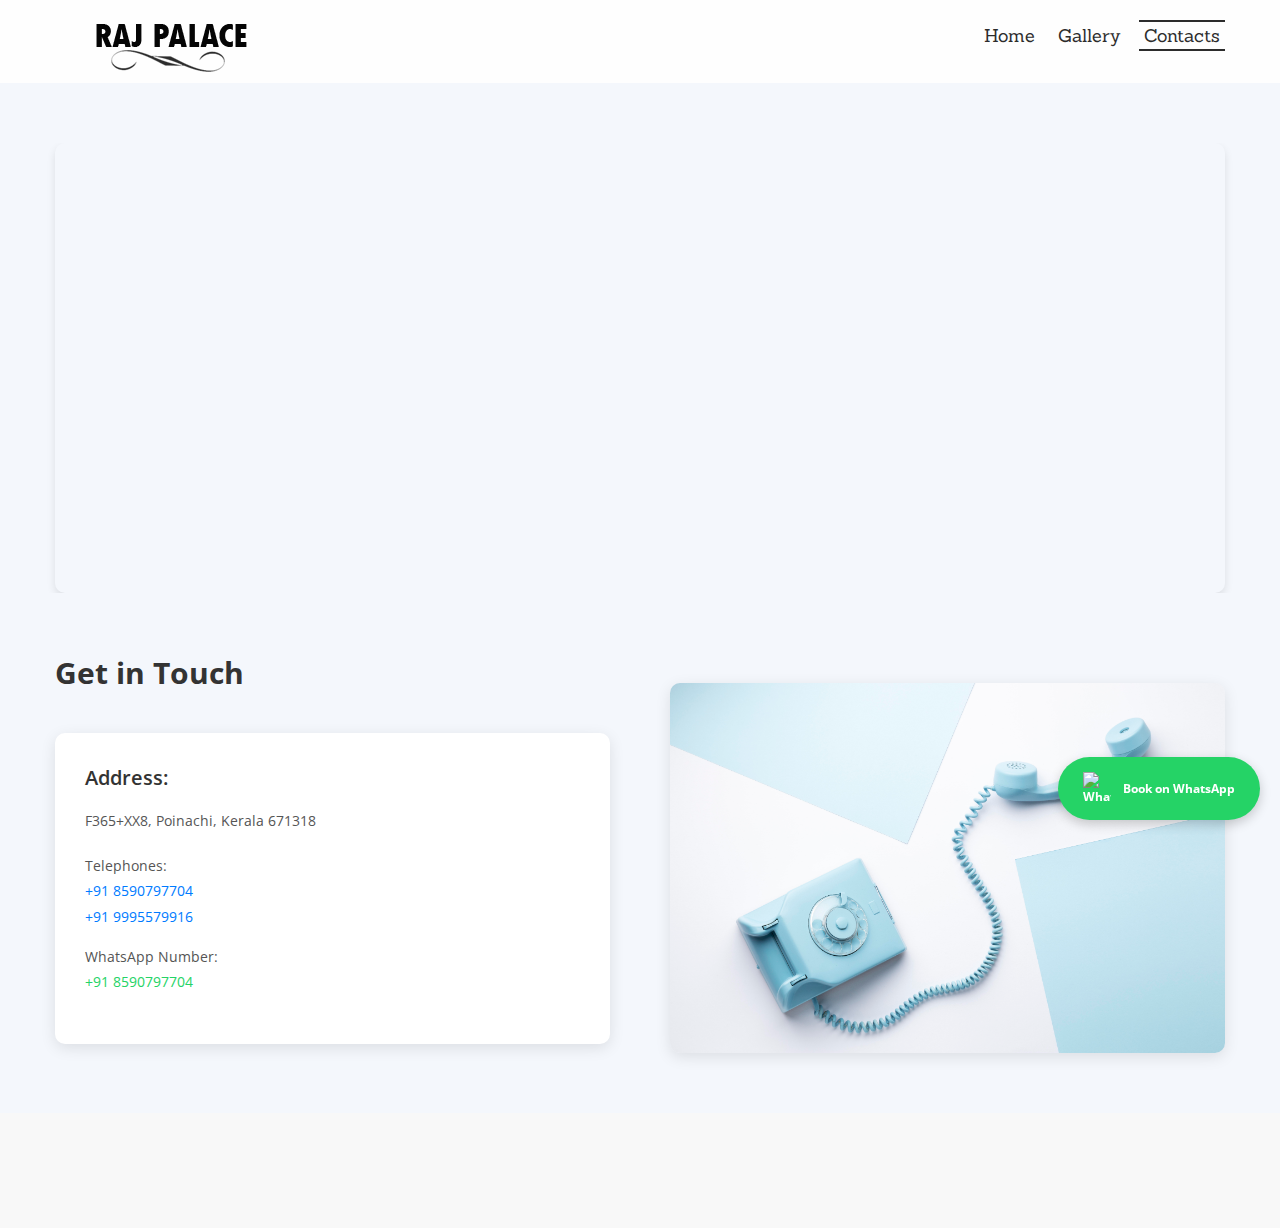
==== Contact.html @ 9ecce638 "first commit" ====
<!DOCTYPE html>
<html lang="en">
<head>
    <meta charset="UTF-8">
    <meta name="viewport" content="width=device-width, initial-scale=1.0">
    <meta name="author" content="Rajadhani Auditorium">
    <meta name="robots" content="index, follow">
    
    <!-- Primary Meta Tags -->
    <title>Rajadhani Auditorium - Premium Event Venue in Poinachi, Kasaragod</title>
    <meta name="description" content="Rajadhani Auditorium in Poinachi, Kasaragod offers a spacious venue with 800+ seating capacity and 800+ dining capacity, perfect for weddings, receptions, and corporate events. Book your event today!">
    <meta name="keywords" content="Rajadhani Auditorium, auditorium in Kasaragod, Poinachi event venue, wedding hall in Kasaragod, banquet hall, event space, Kerala venues, best Auditorium in kasaragod,best Auditorium in Ponachi">
    
    <!-- Open Graph / Facebook -->
    <meta property="og:title" content="Rajadhani Auditorium - Premium Event Venue in Poinachi, Kasaragod">
    <meta property="og:description" content="Rajadhani Auditorium in Poinachi, Kasaragod offers a spacious venue with 800+ seating capacity and 800+ dining capacity. Book your event today!">
    <meta property="og:image" content="https://rajadhaniauditorium.com/img/3.png">
    <meta property="og:url" content="https://rajadhaniauditorium.com">
    <meta property="og:type" content="website">
    
    <!-- Twitter Meta Tags -->
    <meta name="twitter:card" content="summary_large_image">
    <meta name="twitter:title" content="Rajadhani Auditorium - Premium Event Venue in Poinachi, Kasaragod">
    <meta name="twitter:description" content="Rajadhani Auditorium in Poinachi, Kasaragod offers a spacious venue with 800+ seating capacity and 800+ dining capacity. Book your event today!">
    <meta name="twitter:image" content="https://rajadhaniauditorium.com/img/3.png">
    
    <!-- Canonical URL -->
    <link rel="canonical" href="https://rajadhaniauditorium.com/Contact.html">   

<link rel="icon" href="img/favicon.ico" type="image/x-icon">
<link rel="shortcut icon" href="img/favicon.ico" type="image/x-icon" />
<meta name = "format-detection" content = "telephone=no" />
<!--CSS-->
<link rel="stylesheet" href="css/bootstrap.css" >
<link rel="stylesheet" href="css/style.css">
<link rel="stylesheet" href="css/animate.css">
<link rel="stylesheet" href="css/contact-form.css">
<link rel="stylesheet" href="fonts/font-awesome.css">
<!--JS-->
<script src="js/jquery.js"></script>
<script src="js/jquery-migrate-1.2.1.min.js"></script>
<script src="js/jquery.easing.1.3.js"></script>
<script src="js/jquery.mobilemenu.js"></script>
<script src="js/jquery.equalheights.js"></script> 
<script src="js/TMForm.js"></script>
<script src="js/modal.js"></script>  
<script src="js/bootstrap-filestyle.js"></script> 
<script src="js/jquery.ui.totop.js"></script>

<!--[if (gt IE 9)|!(IE)]><!-->
<script src="js/wow/wow.js"></script>
<script src="js/wow/device.min.js"></script>
<script>
    $(document).ready(function () {       
      if ($('html').hasClass('desktop')) {
        new WOW().init();
      }   
    });
</script>

</head>
<body>
<!--header-->
<header id="stuck_container" class="indent">  
    <div class="container">     
        <h1 class="navbar-brand navbar-brand_"><a href="index.html"><img src="img/logo.png" alt="logo"></a></h1>        
        <nav class="navbar navbar-default navbar-static-top tm_navbar clearfix" role="navigation">
            <ul class="nav sf-menu clearfix">
                <li ><a href="index.html">Home</a></li>
                <li><a href="Gallery.html">Gallery</a></li>

                <li class="active"><a href="Contact.html">Contacts</a></li>
            </ul>
        </nav>   
    </div> 
</header>
<!-- Floating Menu Button (Mobile) -->
<div id="menu-btn" class="menu-button" onclick="toggleMenu()">
    ☰
</div>

<!-- Mobile Sidebar Menu -->
<div id="mobile-menu" class="mobile-menu">
    <ul>
        <li><a href="index.html">Home</a></li>
        <li><a href="Gallery.html">Gallery</a></li>
        <li><a href="Contact.html">Contacts</a></li>
        <li><a href="javascript:void(0)" onclick="toggleMenu()">Close ✖</a></li>
    </ul>
</div>

<!-- WhatsApp Booking Button (Adjusted Position) -->
<div id="whatsapp-btn" class="whatsapp-button">
    <a href="https://wa.me/918590797704?text=I%20would%20like%20to%20book%20an%20appointment" target="_blank">
        <img src="https://upload.wikimedia.org/wikipedia/commons/6/6b/WhatsApp.svg" alt="WhatsApp">
        Book on WhatsApp
    </a>
</div>

<!-- JavaScript for Menu Toggle -->
<script>
    function toggleMenu() {
        var menu = document.getElementById("mobile-menu");
        if (menu.style.right === "0px") {
            menu.style.right = "-250px"; // Hide menu
        } else {
            menu.style.right = "0px"; // Show menu
        }
    }
</script>

<!-- Styles for Floating Buttons -->
<style>
    /* Floating Menu Button */
    .menu-button {
        position: fixed;
        bottom: 20px; /* Keep it at the bottom */
        right: 20px;
        background-color: #333;
        color: white;
        padding: 15px 20px;
        border-radius: 50%;
        font-size: 1.5rem;
        font-weight: bold;
        text-align: center;
        cursor: pointer;
        box-shadow: 0 4px 10px rgba(0, 0, 0, 0.3);
        z-index: 1000;
        display: none; /* Hidden by default */
    }

    /* Floating WhatsApp Booking Button */
    .whatsapp-button {
        position: fixed;
        bottom: 80px; /* Adjusted higher to avoid overlap */
        right: 20px;
        z-index: 999;
    }

    .whatsapp-button a {
        background-color: #25D366;
        color: white;
        padding: 15px 25px;
        border-radius: 50px;
        font-size: 1.2rem;
        font-weight: bold;
        text-decoration: none;
        display: flex;
        align-items: center;
        box-shadow: 0 4px 12px rgba(0, 0, 0, 0.2);
    }

    .whatsapp-button img {
        width: 28px;
        margin-right: 12px;
    }

    /* Mobile Sidebar Menu */
    .mobile-menu {
        position: fixed;
        top: 0;
        right: -250px;
        width: 250px;
        height: 100%;
        background: #333;
        padding-top: 60px;
        transition: 0.3s;
        z-index: 999;
    }

    .mobile-menu ul {
        list-style: none;
        padding: 0;
        text-align: left;
    }

    .mobile-menu ul li {
        padding: 15px;
        border-bottom: 1px solid #444;
    }

    .mobile-menu ul li a {
        color: white;
        text-decoration: none;
        font-size: 1.2rem;
        display: block;
    }

    .mobile-menu ul li a:hover {
        background: #444;
    }

    /* Show menu button on small screens */
    @media (max-width: 768px) {
        .menu-button {
            display: block;
        }

        .navbar {
            display: none; /* Hide original menu on mobile */
        }
    }
</style>

<div class="content indent" style="background-color: #f4f7fc; padding-top: 60px; padding-bottom: 60px;">
  <div class="map">
      <div class="container">
          <iframe src="https://www.google.com/maps/embed?pb=!1m18!1m12!1m3!1d3895.8092839314663!2d75.05996669999999!3d12.462418299999998!2m3!1f0!2f0!3f0!3m2!1i1024!2i768!4f13.1!3m3!1m2!1s0x3ba4814d3c12c429%3A0xeed7d125ede4a63c!2sRajadhani%20Auditorium!5e0!3m2!1sen!2sin!4v1738738694395!5m2!1sen!2sin" style="border:0; width: 100%; height: 450px; border-radius: 10px; box-shadow: 0 4px 8px rgba(0, 0, 0, 0.1);"></iframe>
      </div>
  </div>
  <div class="container">
    <div class="row">
        <div class="col-lg-6 col-md-6 col-sm-12" style="padding-right: 30px;">
            <h2 style="font-size: 3rem; font-weight: bold; color: #333; margin-bottom: 30px; text-align: left;">Get in Touch</h2>
            <div class="info" style="background-color: #fff; padding: 30px; border-radius: 10px; box-shadow: 0 4px 15px rgba(0, 0, 0, 0.1);">
                <h3 style="font-size: 2rem; color: #333; margin-bottom: 15px;">Address:</h3>
                <p style="font-size: 1.4rem; line-height: 1.8; color: #555; margin-bottom: 20px;">F365+XX8, Poinachi, Kerala 671318</p>
                
                <p style="font-size: 1.4rem; line-height: 1.8; color: #555; margin-bottom: 15px;">
                    Telephones:
                    <br>
                    <a href="tel:+918590797704" style="color: #007bff; font-size: 1.4rem;">+91 8590797704</a>
                    <br>
                    <a href="tel:+919995579916" style="color: #007bff; font-size: 1.4rem;">+91 9995579916</a>
                </p>

                <p style="font-size: 1.4rem; line-height: 1.8; color: #555; margin-bottom: 20px;">
                    WhatsApp Number:
                    <br>
                    <a href="https://wa.me/918590797704" style="color: #25D366; font-size: 1.4rem;" target="_blank">+91 8590797704</a>
                </p>
            </div>
        </div>
        <div class="col-lg-6 col-md-6 col-sm-12" style="padding-left: 30px; text-align: center; padding-top: 40px;">
            <img src="img/contact us.jpg" alt="Contact Image" style="width: 100%; border-radius: 10px; box-shadow: 0 4px 15px rgba(0, 0, 0, 0.1);"/>
        </div>
    </div>
</div>

</div>


<!--footer-->
<footer>
    <div class="container">
        <div class="row">
            <div class="col-lg-6 col-md-6 wow fadeInUp">
                <p>rajadhaniauditorium &copy; <em id="copyright-year">2025</em> All Rights Reserved<span></p>
            </div>
            <!-- <div class="col-lg-6 col-md-6 follow-box wow fadeInUp" data-wow-delay="0.1s">
                <ul>
                    <li><a href="#" class="fa fa-twitter"></a></li>
                    <li><a href="#" class="fa fa-facebook"></a></li>
                    <li><a href="#" class="fa fa-skype"></a></li>
                </ul>
                <p>Follow Us:</p>
            </div> -->
        </div>
    </div>

</footer>
<script src="js/bootstrap.min.js"></script>
</html>
---- css/style.css ----
@import url(//fonts.googleapis.com/css?family=Sanchez);
@import url(//fonts.googleapis.com/css?family=Open+Sans:400,800,700,600,300);
/* Stuck menu styles
========================================================*/
.isStuck {
	padding: 16px 0 11px 0;
	z-index: 10;
	-webkit-box-shadow: 0 4px 5px 0 rgba(0, 0, 0, 0.2);
	box-shadow: 0 4px 5px 0 rgba(0, 0, 0, 0.2);
	background: url(../img/bg_pic2.jpg) center 0 no-repeat;
}
.isStuck.indent {
	background: #fff;
}
@media only screen and (max-width: 979px) {
 .isStuck {
 display: none !important;
}
}
/*========================================================
                    Main layout styles
=========================================================*/
body {
	background: #f8f8f8 url(../img/pattern1.png) repeat;
	font: 14px 'Open Sans', "Helvetica Neue", Helvetica, Arial, sans-serif;
	line-height: 1.428571429;
	color: #0f1314;
}
a {
	text-decoration: none;
}
a:hover {
	text-decoration: none;
}
a:focus {
	text-decoration: none;
	background: none;
}
a[href^="tel:"] {
 color: inherit;
 text-decoration: none;
}
textarea, input[type="text"], input[type="email"], input[type="search"], input[type="password"] {
	-webkit-appearance: none;
	-moz-appearance: caret;
}
p {
	margin-bottom: 30px;
	line-height: 30px;
}
h1.navbar-brand_ {
	margin: 0;
	padding: 0;
	float: left;
	height: auto;
}
h1.navbar-brand_ a {
	display: inline-block;
}
h1.navbar-brand_ a img {
	width: 100%;
}
h2 {
	font: 600 60px/60px 'Open Sans', "Helvetica Neue", Helvetica, Arial, sans-serif;
	color: #0f1314;
	margin: 0 0 44px 0;
}
h3 {
	font: 600 24px/30px 'Open Sans', "Helvetica Neue", Helvetica, Arial, sans-serif;
	color: #0f1314;
	margin: 0 0 11px 0;
}
h3.indent {
	margin: 0 0 4px 0;
}
.extra-wrap {
	overflow: hidden;
}
.content {
	padding: 0;
	background: #ffffff;
}
.content.indent {
	padding: 50px 0 0 0;
	background: #ffffff;
}
.center {
	text-align: center;
}
/*========================================================
                    header
=========================================================*/
header {
	position: relative;
	margin: 0;
	padding: 16px 0 11px 0;
	z-index: 11;
	background: url(../img/bg_pic2.jpg) center 0 repeat-y;
}
header.indent {
	background: #ffffff;
	background: rgba(255, 255, 255, 0.8);
}
/* menu
========================================================*/
nav.tm_navbar {
	background: none;
	border: none;
	padding: 4px 0 0 0;
	margin: 0;
	float: right;
	min-height: 0;
}
nav.tm_navbar li {
	font-size: 14px;
	line-height: 30px;
	padding: 0;
	margin: 0 0 0 13px;
	float: left;
}
nav.tm_navbar li:first-child {
	margin-left: 0;
}
nav.tm_navbar li a {
	position: relative;
	padding: 4px 5px;
	font: 18px 'Sanchez';
	color: #2c2c2c;
	background: none;
	-webkit-transition: all 0.3s;
	-o-transition: all 0.3s;
	transition: all 0.3s;
}
nav.tm_navbar li a::before, nav.tm_navbar li a::after {
 position: absolute;
 left: 0;
 width: 100%;
 height: 2px;
 background: #2c2c2c;
 content: '';
 opacity: 0;
 -webkit-transition: opacity 0.3s, -webkit-transform 0.3s;
 -moz-transition: opacity 0.3s, -moz-transform 0.3s;
 transition: opacity 0.3s, transform 0.3s;
 -webkit-transform: translateY(-10px);
 -moz-transform: translateY(-10px);
 transform: translateY(-10px);
}
nav.tm_navbar li a::before {
 top: 0;
 -webkit-transform: translateY(-10px);
 -moz-transform: translateY(-10px);
 transform: translateY(-10px);
}
nav.tm_navbar li a::after {
 bottom: 0;
 -webkit-transform: translateY(10px);
 -moz-transform: translateY(10px);
 transform: translateY(10px);
}
nav.tm_navbar li.active > a {
	color: #2c2c2c;
	background: none;
}
nav.tm_navbar li.active > a::before, nav.tm_navbar li.active > a::after {
 opacity: 1;
 -webkit-transform: translateY(0px);
 -moz-transform: translateY(0px);
 transform: translateY(0px);
}
nav.tm_navbar li:hover > a {
	color: #2c2c2c;
	background: none;
	-webkit-transition: all 0.3s;
	-o-transition: all 0.3s;
	transition: all 0.3s;
}
nav.tm_navbar li:hover > a::before, nav.tm_navbar li:hover > a::after {
 opacity: 1;
 -webkit-transform: translateY(0px);
 -moz-transform: translateY(0px);
 transform: translateY(0px);
}
nav.tm_navbar .sfHover > a {
	color: #2c2c2c;
	background: none;
	-webkit-transition: all 0.3s;
	-o-transition: all 0.3s;
	transition: all 0.3s;
}
nav.tm_navbar .sfHover > a::before, nav.tm_navbar .sfHover > a::after {
 opacity: 1;
 -webkit-transform: translateY(0px);
 -moz-transform: translateY(0px);
 transform: translateY(0px);
}
nav.tm_navbar li span {
	text-align: center;
	position: absolute;
	width: 100%;
	left: 1px;
	bottom: -14px;
	color: #2c2c2c;
	font-size: 14px;
	z-index: 0;
	-webkit-transition: all 0.35s;
	-o-transition: all 0.35s;
	transition: all 0.35s;
}
/* subMenu1
========================================================*/
nav.tm_navbar .sub-menu > ul {
	position: absolute;
	display: none;
	width: 144px;
	left: 0;
	top: 63px;
	list-style: none !important;
	zoom: 1;
	z-index: 11;
	padding: 17px 0 17px 20px;
	margin: 0;
	text-align: left;
	background: #f8f8f8 url(../img/pattern1.png) repeat;
}
nav.tm_navbar .sub-menu > ul li {
	background: none;
	border: none;
	width: auto;
	float: none;
	margin: 0 0 9px 0;
	line-height: 20px;
	padding: 0;
	display: block;
	position: relative;
}
nav.tm_navbar .sub-menu > ul li a {
	background: none;
	padding: 0;
	margin: 0;
	float: none;
	font: 12px 'Sanchez';
	color: #2c2c2c;
	text-transform: none;
	border-bottom: none !important;
}
nav.tm_navbar .sub-menu > ul li a::before, nav.tm_navbar .sub-menu > ul li a::after {
 display: none;
 content: none;
}
nav.tm_navbar .sub-menu > .submenu li span {
	font-size: 14px;
	color: #2d2d2d;
	text-align: right;
	width: auto;
	position: absolute;
	right: 10px;
	top: 4px;
	left: auto;
	background: none;
}
nav.tm_navbar .sub-menu > ul li:hover > a {
	text-decoration: underline;
	color: #2c2c2c !important;
	background: none !important;
	-webkit-transition: all 0.35s;
	-o-transition: all 0.35s;
	transition: all 0.35s;
}
nav.tm_navbar .sub-menu > ul li.sfHover > a {
	text-decoration: underline;
	color: #2c2c2c !important;
	background: none !important;
	-webkit-transition: all 0.35s;
	-o-transition: all 0.35s;
	transition: all 0.35s;
}
/* subMenu2
========================================================*/
nav.tm_navbar .sub-menu ul ul {
	position: absolute;
	display: none;
	width: 144px;
	left: 100%;
	top: -18px;
	list-style: none !important;
	zoom: 1;
	z-index: 11;
	padding: 17px 0 17px 20px;
	margin: 0 0 0 2px;
	text-align: left;
	background: #f8f8f8 url(../img/pattern1.png) repeat;
}
nav.tm_navbar .sub-menu ul ul li a {
	background: none;
	padding: 0;
	margin: 0;
	float: none;
	font: 12px 'Sanchez';
	color: #2c2c2c;
	text-transform: none;
	-webkit-transition: all 0.35s ease;
	-o-transition: all 0.35s ease;
	transition: all 0.35s ease;
}
nav.tm_navbar .sub-menu ul ul li a::before, nav.tm_navbar .sub-menu ul ul li a::after {
 display: none;
 content: none;
}
nav.tm_navbar .sub-menu > ul li > ul li a:hover {
	text-decoration: none;
	color: #2c2c2c !important;
	background: none !important;
	text-decoration: underline;
}
.select-menu {
	display: none !important;
}
/*========================================================
                    -Content-
=========================================================*/
#toTop {
	display: none;
	text-decoration: none;
	position: fixed;
	bottom: 80px;
	right: 30px;
	overflow: hidden;
	border: none;
	color: #000000;
	font-size: 31px;
	z-index: 20;
	-webkit-transition: color 0.5s ease;
	-o-transition: color 0.5s ease;
	transition: color 0.5s ease;
}
#toTop:hover {
	outline: none;
	color: #727272;
}
.trainerBox {
	margin-bottom: 35px;
	position: relative;
	display: block;
}
.trainerBox figure {
	margin: 0;
}
.trainerBox figure a {
	position: relative;
	display: block;
	width: 100%;
	-webkit-transition: all 0.4s ease;
	-o-transition: all 0.4s ease;
	transition: all 0.4s ease;
}
.trainerBox figure a:hover {
	opacity: 0.7;
	filter: alpha(opacity=70);
}
.trainerBox figure a:hover img {
	-webkit-transform: rotate(-5deg);
	transform: rotate(-5deg);
}
.trainerBox figure img {
	width: 100%;
	top: 0;
	left: 0;
	-webkit-transition: all 0.35s ease;
	-o-transition: all 0.35s ease;
	transition: all 0.35s ease;
	outline: 1px solid transparent;
}
.who-box {
	overflow: hidden;
}
.who-box .col-lg-4 {
	margin-bottom: 45px;
}
.thumb-box1 {
	background: #ffffff url(../img/page1_pic1.jpg) right 0 no-repeat;
	padding: 93px 0 62px 0;
	overflow: hidden;
}
.thumb-box1 p {
	margin-bottom: 0;
}
.thumb-box2 {
	height: 350px;
	background-image: url(../img/6.png);
	background-position: 100% 100%;
	background-attachment: fixed;
	overflow: hidden;
}
.thumb-box3 {
	padding: 50px 0 0 0;
	overflow: hidden;
}
.thumb-box3 .col-lg-7, .thumb-box3 .col-lg-5 {
	margin-bottom: 40px;
}
.thumb-box4 {
	text-align: center;
	padding-bottom: 20px;
	overflow: hidden;
}
.thumb-box5 {
	overflow: hidden;
	padding: 48px 0 31px 0;
	background-image: url(../img/bg_pic1.jpg);
	background-position: 100% 100%;
	background-attachment: fixed;
	position: relative;
}
.thumb-box5 em {
	width: 100%;
	height: 100%;
	display: block;
	position: absolute;
	top: 0;
	left: 0;
	background: #ffffff;
	opacity: 0.6;
	filter: alpha(opacity=60);
	z-index: 0;
}
.thumb-box5 .container {
	position: relative;
	z-index: 1;
}
.thumb-box6 {
	padding: 49px 0 0 0;
	overflow: hidden;
}
.thumb-box6 .col-lg-4 {
	margin-bottom: 17px;
}
.thumb-box7 {
	overflow: hidden;
	padding-bottom: 45px;
}
/*-----carousel-----*/
.list_carousel1.responsive {
	width: auto;
	margin: 0;
	padding: 0;
	overflow: hidden;
	position: relative;
	text-align: center;
}
.list_carousel1 #foo1 {
	margin: 0;
	padding: 0;
	list-style: none;
	display: block;
	cursor: default;
}
.list_carousel1 #foo1 > li {
	float: left;
	cursor: default;
	margin-right: 0;
	overflow: hidden;
	padding: 0;
	text-align: center;
}
.list_carousel1 #foo1 > li p {
	color: #ffffff;
	font: italic 24px/36px 'Open Sans';
	margin-bottom: 20px;
}
.list_carousel1 #foo1 > li a {
	font: italic 16px 'Open Sans';
	color: #01aef0;
	margin-bottom: 37px;
	display: inline-block;
	-webkit-transition: all 0.25s;
	-o-transition: all 0.25s;
	transition: all 0.25s;
}
.list_carousel1 #foo1 > li a:hover {
	color: #ffffff;
}
.list_carousel1.responsive .caroufredsel_wrapper {
	cursor: default !important;
	margin-bottom: 0 !important;
}
.foo-btn {
	width: 100%;
}
#foo2_pag {
	position: relative;
	margin: 0;
	padding: 0;
	border-radius: 0;
	display: inline-block;
}
#foo2_pag a {
	position: relative;
	z-index: 1;
	width: 11px;
	height: 11px;
	padding: 0 !important;
	margin: 0 3px;
	display: inline-block;
	background: #ffffff !important;
	border-radius: 100%;
	opacity: 0.2;
	filter: alpha(opacity=20);
	cursor: pointer;
	-webkit-transition: all 0.25s;
	-o-transition: all 0.25s;
	transition: all 0.25s;
}
#foo2_pag a:first-child {
	margin-left: 0;
}
#foo2_pag a:hover {
	opacity: 1;
	filter: alpha(opacity=100);
	-webkit-transition: all 0.25s;
	-o-transition: all 0.25s;
	transition: all 0.25s;
}
#foo2_pag a.selected {
	opacity: 1;
	filter: alpha(opacity=100);
}
#foo2_pag a span {
	display: none;
}
.list_btn2 {
	position: absolute;
	top: 50%;
	left: 0;
	margin-top: -15px;
	width: 100%;
	z-index: 0;
}
.list_btn2 .prev2, .list_btn2 .next2 {
	display: inline-block;
	width: 19px;
	height: 30px;
	cursor: pointer;
	margin: 0;
}
.list_btn2 .prev2 {
	float: left;
	background: url(../img/prev.png) no-repeat;
	-webkit-transition: all 0.25s;
	-o-transition: all 0.25s;
	transition: all 0.25s;
}
.list_btn2 .next2 {
	background: url(../img/next.png) no-repeat;
	float: right;
	-webkit-transition: all 0.25s;
	-o-transition: all 0.25s;
	transition: all 0.25s;
}
.list_btn2 .prev2:hover {
	opacity: 0.2;
	filter: alpha(opacity=20);
	-webkit-transition: all 0.25s;
	-o-transition: all 0.25s;
	transition: all 0.25s;
}
.list_btn2 .next2:hover {
	opacity: 0.2;
	filter: alpha(opacity=20);
	-webkit-transition: all 0.25s;
	-o-transition: all 0.25s;
	transition: all 0.25s;
}
/*-----subscribeForm-----*/
#newsletter {
	position: relative;
	overflow: hidden;
	display: inline-block;
}
#newsletter .btn-default.btn2 {
	float: left;
	padding: 0 42px;
	line-height: 50px;
}
#newsletter input {
	background: none;
	box-shadow: none;
	border: none;
	font: 300 14px/18px 'Open Sans';
	color: #abaeb1;
	text-transform: uppercase;
	background: #ffffff;
	height: 50px;
	width: 380px;
	border-radius: 10px;
	padding: 16px;
	margin: 0 9px 0 0;
	float: left;
	-webkit-transition: all 0.25s;
	-o-transition: all 0.25s;
	transition: all 0.25s;
}
#newsletter input:focus {
	outline: none;
	border: none;
}
#newsletter .error {
	position: absolute;
	bottom: 0;
	right: 12px;
	text-align: right;
	display: block;
	overflow: hidden;
	height: 0px;
	font-size: 10px;
	color: #01aef0;
	text-transform: none;
	font-weight: normal;
	-webkit-transition: all 0.25s;
	-o-transition: all 0.25s;
	transition: all 0.25s;
}
#newsletter label {
	position: relative;
	margin-right: 11px;
	float: left;
	border: none;
}
#newsletter label.invalid .error {
	height: 19px;
}
#newsletter .success {
	position: absolute;
	left: 0;
	top: 0;
	z-index: 10;
	text-align: center;
	border: none;
	font: 300 14px/50px 'Open Sans';
	color: #abaeb1;
	text-transform: uppercase;
	background: #ffffff;
	height: 50px;
	width: 100%;
	border-radius: 10px;
	padding: 0;
	-webkit-box-sizing: border-box;
	-moz-box-sizing: border-box;
	box-sizing: border-box;
}
/* thumbs
========================================================*/
.thumb-pad1 {
	margin: 0 0 65px 0;
	overflow: hidden;
	text-align: center;
}
.thumb-pad1 .thumbnail {
	position: relative;
	margin: 0;
	border-radius: 0;
	box-shadow: none;
	border: none;
	padding: 0;
	background: none;
	overflow: hidden;
}
.thumb-pad1 .caption {
	padding: 0;
}
.thumb-pad1 .caption .title {
	font: 600 18px 'Open Sans';
	text-transform: uppercase;
	color: #f3f3f3;
	margin-bottom: 12px;
}
.thumb-pad1 figure {
	margin: 0 0 16px 0;
}
.thumb-pad1 figure img {
	width: 100%;
}
.thumb-pad2 {
	margin: 0;
	overflow: hidden;
}
.thumb-pad2 .thumbnail {
	position: relative;
	margin: 0;
	border-radius: 0;
	box-shadow: none;
	border: none;
	padding: 0;
	background: none;
	overflow: hidden;
}
.thumb-pad2 .caption {
	padding: 0;
	overflow: hidden;
}
.thumb-pad2 .caption a {
	font: 600 24px/30px 'Open Sans', "Helvetica Neue", Helvetica, Arial, sans-serif;
	color: #0f1314;
}
.thumb-pad2 .caption a:hover {
	text-decoration: underline;
}
.thumb-pad2 .caption p {
	margin-top: 4px;
}
.thumb-pad2 figure {
	margin: 0 0 23px 0;
}
.thumb-pad2 figure img {
	width: 100%;
}
.thumb-pad3 {
	margin: 0 0 30px 0;
	overflow: hidden;
}
.thumb-pad3 figure {
	margin: 0;
	position: relative;
}
.thumb-pad3 figure img {
	width: 100%;
}
.thumb-pad3 figure:hover i {
	-webkit-transform: translateY(0) translateX(0) scale(1);
	transform: translateY(0) translateX(0) scale(1);
	-webkit-transition: all 0.35s;
	-o-transition: all 0.35s;
	transition: all 0.35s;
	opacity: 1;
	filter: alpha(opacity=100);
}
.thumb-pad3 figure i {
	width: 100%;
	height: 100%;
	position: absolute;
	padding: 0;
	top: 0;
	left: 0;
	display: block;
	background: #000000 url(../img/zoom.png) center center no-repeat;
	background: rgba(0, 0, 0, 0.6) url(../img/zoom.png) center center no-repeat;
	font-weight: normal;
	-webkit-transform: translateY(0) translateX(0) scale(0.25);
	transform: translateY(0) translateX(0) scale(0.25);
	-webkit-transition: all 0.35s;
	-o-transition: all 0.35s;
	transition: all 0.35s;
	opacity: 0;
	filter: alpha(opacity=0);
}
.thumb-pad4 {
	margin: 0;
	overflow: hidden;
}
.thumb-pad4 .thumbnail {
	position: relative;
	margin: 0;
	border-radius: 0;
	box-shadow: none;
	border: none;
	padding: 0;
	background: none;
	overflow: hidden;
}
.thumb-pad4 .thumbnail .caption {
	padding: 0;
	overflow: hidden;
}
.thumb-pad4 figure {
	margin: 0 0 23px 0;
}
.thumb-pad4 figure img {
	width: 100%;
}
.thumb-pad5 {
	margin: 0 0 30px 0;
	overflow: hidden;
	background: #f8f8f8 url(../img/pattern1.png) repeat;
}
.thumb-pad5 .thumbnail {
	position: relative;
	margin: 0;
	border-radius: 0;
	box-shadow: none;
	border: none;
	padding: 0;
	background: none;
	overflow: hidden;
}
.thumb-pad5 .thumbnail .caption {
	padding: 0 20px 25px 20px;
	overflow: hidden;
}
.thumb-pad5 .thumbnail .caption a {
	font: 600 24px/30px 'Open Sans', "Helvetica Neue", Helvetica, Arial, sans-serif;
	color: #0f1314;
}
.thumb-pad5 .thumbnail .caption a:hover {
	text-decoration: underline;
}
.thumb-pad5 .thumbnail .caption p {
	margin: 4px 0 0 0;
}
.thumb-pad5 figure {
	margin: 0 0 23px 0;
	position: relative;
}
.thumb-pad5 figure img {
	width: 100%;
}
.thumb-pad5 figure:hover i {
	-webkit-transform: translateY(0) translateX(0) scale(1);
	transform: translateY(0) translateX(0) scale(1);
	-webkit-transition: all 0.35s;
	-o-transition: all 0.35s;
	transition: all 0.35s;
	opacity: 1;
	filter: alpha(opacity=100);
}
.thumb-pad5 figure i {
	width: 100%;
	height: 100%;
	position: absolute;
	padding: 0;
	top: 0;
	left: 0;
	display: block;
	background: #000000 url(../img/zoom.png) center center no-repeat;
	background: rgba(0, 0, 0, 0.6) url(../img/zoom.png) center center no-repeat;
	font-weight: normal;
	-webkit-transform: translateY(0) translateX(0) scale(0.25);
	transform: translateY(0) translateX(0) scale(0.25);
	-webkit-transition: all 0.35s;
	-o-transition: all 0.35s;
	transition: all 0.35s;
	opacity: 0;
	filter: alpha(opacity=0);
}
.thumb-pad6 {
	overflow: hidden;
	margin-bottom: 5px;
}
.thumb-pad6 .thumbnail {
	position: relative;
	padding: 0;
	margin: 0;
	border: none;
	border-radius: 0;
	box-shadow: none;
	background: none;
	overflow: hidden;
}
.thumb-pad6 .thumbnail .caption {
	padding: 0;
	color: #0f1314;
}
.thumb-pad6 .thumbnail figure {
	margin: 0 30px 0 0;
	float: left;
}
.thumb-pad6 .thumbnail figure img {
	width: 100%;
}
.thumb-pad7 {
	margin: 0 0 35px 0;
	padding: 0 0 40px 0;
	overflow: hidden;
	border-bottom: 1px solid #e7e7e7;
}
.thumb-pad7 > a {
	font: 600 24px/30px 'Open Sans', "Helvetica Neue", Helvetica, Arial, sans-serif;
	color: #0f1314;
}
.thumb-pad7 > a:hover {
	text-decoration: underline;
}
.thumb-pad7 > p {
	font: 14px 'Open Sans', "Helvetica Neue", Helvetica, Arial, sans-serif;
	color: #0f1314;
	margin: 9px 0 0 0;
}
.thumb-pad7 > p a {
	color: #0f1314;
}
.thumb-pad7 > p a:hover {
	text-decoration: underline;
}
.thumb-pad7 .thumbnail {
	padding: 26px 0 0 0;
	margin: 0;
	border-radius: 0;
	box-shadow: none;
	border: none;
	background: none;
	overflow: hidden;
}
.thumb-pad7 .thumbnail .caption {
	padding: 0;
	overflow: hidden;
}
.thumb-pad7 .thumbnail figure {
	margin: 0 0 20px 0;
}
.thumb-pad7 .thumbnail figure img {
	width: 100%;
}
/* btn
========================================================*/
.btn-default.btn1 {
	box-shadow: none;
	text-decoration: underline !important;
	display: inline-block;
	padding: 0;
	font: 600 18px 'Open Sans', "Helvetica Neue", Helvetica, Arial, sans-serif;
	margin: 0;
	text-shadow: none;
	border-radius: 0;
	color: #0f1314;
	background: none;
	-webkit-transition: all 0.3s;
	-o-transition: all 0.3s;
	transition: all 0.3s;
}
.btn-default.btn1:hover {
	color: #0f1314;
	background: none;
	text-decoration: none !important;
	-webkit-transition: all 0.3s;
	-o-transition: all 0.3s;
	transition: all 0.3s;
}
/* list
========================================================*/
.list1-1 {
	margin: 0;
	padding: 0;
	list-style: none;
}
.list1-1.indent {
	margin-bottom: 55px;
}
.list1-1 li {
	font-size: 14px;
	line-height: 1.428571429;
	margin: 0 0 15px 0;
	padding-left: 20px;
	background: url(../img/list_arrow.png) left 5px no-repeat;
}
.list1-1 li a {
	font: 14px 'Open Sans', "Helvetica Neue", Helvetica, Arial, sans-serif;
	color: #0f1314;
}
.list1-1 li a:hover {
	text-decoration: underline;
}
.list1 {
	margin: 0;
	padding: 0;
	list-style: none;
}
.list1 li {
	font-size: 14px;
	line-height: 1.428571429;
	margin: 0 0 31px 0;
}
.list1 li time {
	font: 14px/35px 'Open Sans', "Helvetica Neue", Helvetica, Arial, sans-serif;
	color: #ffffff;
	background: #000000;
	display: inline-block;
	padding: 0 20px;
	margin-bottom: 8px;
}
.list2 {
	margin: 0;
	padding: 0;
	list-style: none;
	overflow: hidden;
}
.list2 li {
	font-size: 14px;
	line-height: 1.428571429;
	margin-bottom: 20px;
	padding: 0;
}
.list2 li .badge {
	width: 63px;
	height: 63px;
	position: relative;
	background: #000000;
	font: 600 40px/63px 'Open Sans', "Helvetica Neue", Helvetica, Arial, sans-serif;
	color: #ffffff;
	border-radius: 0;
	padding: 0;
	text-align: center;
	margin: 7px 37px 0 0;
	float: left;
}
.list2 li .badge em {
	display: inline-block;
	width: 7px;
	height: 13px;
	top: 50%;
	right: -7px;
	position: absolute;
	margin-top: -6px;
	background: url(../img/tr.png) no-repeat;
}
.list2 li p {
	margin-bottom: 0;
}
.list3 {
	margin: 0;
	padding: 0;
	list-style: none;
	overflow: hidden;
}
.list3 li {
	font-size: 14px;
	line-height: 1.428571429;
	overflow: hidden;
	margin-bottom: 20px;
}
.list3 li figure {
	float: left;
	margin: 10px 20px 0 0;
}
.list3 li a {
	font: 600 24px 'Open Sans', "Helvetica Neue", Helvetica, Arial, sans-serif;
	color: #0f1314;
}
.list3 li a:hover {
	text-decoration: underline;
}
.list3 li p {
	margin-bottom: 1px;
}
.list4 {
	margin: 0;
	padding: 0;
	list-style: none;
}
.list4 li {
	font-size: 14px;
	line-height: 1.428571429;
	margin-bottom: 27px;
	overflow: hidden;
}
.list4 li p {
	margin-bottom: 21px;
}
.list4 li img {
	float: left;
	margin-right: 21px;
	margin-top: 7px;
}
.list4 li a {
	font: 14px 'Open Sans', "Helvetica Neue", Helvetica, Arial, sans-serif;
	color: #ffffff;
	-webkit-transition: all 0.25s;
	-o-transition: all 0.25s;
	transition: all 0.25s;
}
.list4 li a:hover {
	text-decoration: none;
	color: #db9f3c;
}
.list5 {
	margin: 0;
	padding: 0;
	list-style: none;
}
.list5 li {
	border-bottom: 1px solid #c4c4c4;
	padding-bottom: 10px;
	margin-bottom: 13px;
}
.list5 li a {
	color: #ff5d5c;
	font: 14px 'Open Sans', "Helvetica Neue", Helvetica, Arial, sans-serif;
	line-height: 24px;
	-webkit-transition: all 0.25s;
	-o-transition: all 0.25s;
	transition: all 0.25s;
}
.list5 li a:hover {
	color: #0f1314;
}
.list5 li:last-child {
	border-bottom: none;
}
.list6 {
	margin: 0;
	padding: 0;
	list-style: none;
}
.list6 li {
	font-size: 14px;
	line-height: 1.428571429;
	margin-bottom: 26px;
	overflow: hidden;
}
.list6 li p {
	margin-bottom: 0;
}
.list6 li time {
	color: #74c0bc;
	font: 14px 'Open Sans', "Helvetica Neue", Helvetica, Arial, sans-serif;
	float: left;
	margin-right: 6px;
}
.list7 {
	margin: 0;
	padding: 0;
	list-style: none;
}
.list7 li {
	font-size: 14px;
	line-height: 1.428571429;
	margin-bottom: 0;
}
.list7 li .badge {
	padding: 0;
	margin: 0;
	width: 53px;
	height: 53px;
	border-radius: 100%;
	background: #74c0bc;
	text-align: center;
	line-height: 52px;
	color: #ffffff;
	font-size: 24px;
	float: left;
	margin-right: 12px;
	margin-top: 6px;
}
.list7 li .title {
	text-transform: uppercase;
	color: #74c0bc;
	font: 300 14px 'Open Sans', "Helvetica Neue", Helvetica, Arial, sans-serif;
	margin-bottom: 11px;
}
.list8 {
	margin: 0;
	padding: 0 0 34px 0;
	list-style: none;
}
.list8 li {
	font-size: 14px;
	line-height: 1.428571429;
	margin-bottom: 21px;
}
.list8 li h3 {
	margin-bottom: 4px;
}
/* search
========================================================*/
#search-404 {
	position: relative;
	overflow: hidden;
	padding: 10px 0 0 0;
}
#search-404 input {
	box-shadow: none;
	border-radius: 0;
	-webkit-box-sizing: border-box;
	-moz-box-sizing: border-box;
	box-sizing: border-box;
	float: none;
	margin: 0;
	width: 100%;
	outline: none;
	border: 1px solid #ececec;
	background: #ffffff;
	font: 14px 'Open Sans', "Helvetica Neue", Helvetica, Arial, sans-serif;
	line-height: 18px;
	color: #0f1314;
	padding: 11px 14px;
	height: 43px;
	margin-bottom: 24px;
	resize: none;
}
#search {
	margin: 8px 0 0 0;
	position: relative;
	float: right;
}
#search a {
	position: absolute;
	top: 0;
	right: 0;
	width: 48px;
	height: 48px;
}
#search a:hover {
	opacity: 0.7;
	filter: alpha(opacity=70);
}
#search input {
	box-shadow: none;
	border-radius: 0;
	-webkit-box-sizing: border-box;
	-moz-box-sizing: border-box;
	box-sizing: border-box;
	border: none;
	margin: 0;
	width: 270px;
	background: #ffffff;
	background: rgba(255, 255, 255, 0.5);
	font: 13px/48px 'Open Sans', "Helvetica Neue", Helvetica, Arial, sans-serif;
	color: #ffffff;
	padding: 0 58px 0 14px;
	height: 48px;
	outline: none;
	resize: none;
	overflow: hidden;
}
/* map
========================================================*/
.map {
	width: 100%;
	line-height: 0;
	margin-bottom: 50px;
	overflow: hidden;
}
.map iframe {
	-webkit-box-sizing: border-box;
	-moz-box-sizing: border-box;
	box-sizing: border-box;
	width: 100%;
	height: 431px;
	border: none;
	line-height: 0;
	overflow: hidden;
}
.info {
	padding-bottom: 40px;
}
.info p {
	margin-bottom: 30px;
}
.mail {
	color: #0f1314;
	font: 14px 'Open Sans', "Helvetica Neue", Helvetica, Arial, sans-serif;
	text-decoration: underline;
}
.mail:hover {
	color: #0f1314;
	text-decoration: none;
}
.errorBox1 {
	padding-top: 30px;
	padding-bottom: 50px;
	text-align: center;
}
.errorBox {
	padding-top: 30px;
	padding-bottom: 50px;
}
/*========================================================
                    footer
=========================================================*/
footer {
	padding: 48px 0;
	overflow: hidden;
}
footer p {
	font: 14px 'Open Sans', "Helvetica Neue", Helvetica, Arial, sans-serif;
	color: #0f1314;
	margin-bottom: 0;
}
footer p a {
	color: #0f1314;
}
footer p a:hover, footer p a.active {
	color: #0f1314;
	text-decoration: underline;
}
footer span {
	padding: 0 7px;
}
footer em {
	font-style: normal;
}
footer br {
	display: none;
}
.follow-box p {
	float: right;
	margin-right: 21px;
}
.follow-box ul {
	padding: 0;
	margin: -2px 0 0 0;
	list-style: none;
	overflow: hidden;
	float: right;
}
.follow-box ul li {
	float: left;
	margin-left: 43px;
}
.follow-box ul li:first-child {
	margin-left: 0;
}
.follow-box ul li a {
	font-size: 24px;
	color: #000000;
	-webkit-transition: all 0.25s;
	-o-transition: all 0.25s;
	transition: all 0.25s;
}
.follow-box ul li a:hover {
	color: #757474;
}
/*========================================================
                RESPONSIVE LAYOUTS STYLES 
=========================================================*/
@media (min-width: 1220px) {
 .container {
 padding: 0;
}
}
/*===========================================================================================================================*/
@media (min-width: 992px) and (max-width: 1219px) {
 #toTop {
 display: none !important;
}
 h2 {
 font-size: 35px;
 line-height: 35px;
}
 .errorBox1 img {
 width: 100%;
}
}
/*===========================================================================================================================*/
@media (min-width: 768px) and (max-width: 991px) {
 #toTop {
 display: none !important;
}
 h2 {
 font-size: 35px;
 line-height: 35px;
}
 .errorBox1 img {
 width: 100%;
}
 footer {
 text-align: center;
}
 footer p {
 margin-bottom: 15px;
}
 footer .follow-box p {
 display: none;
}
 footer .follow-box ul {
 float: none;
 display: inline-block;
}
}
/*===========================================================================================================================*/
@media (max-width: 767px) {
 #toTop {
 display: none !important;
}
 nav.tm_navbar {
 width: 100%;
 text-align: center;
}
 nav.tm_navbar .nav {
 display: none;
}
 header {
 text-align: center;
}
 h1.navbar-brand_ {
 float: none;
}
 h2 {
 font-size: 35px;
 line-height: 35px;
}
 .select-menu {
 display: inline-block !important;
 padding-top: 4px;
 padding-right: 3px;
 padding-bottom: 4px;
 margin-bottom: 30px;
 width: 100%;
 border: 1px solid #2d2d2d;
 background: #2d2d2d;
 color: #ffffff;
 cursor: pointer;
 height: 30px;
 font-size: 12px;
 vertical-align: middle;
}
 .thumb-box1 {
 background: #ffffff;
 padding: 50px 0px;
}
 .thumb-box4 {
 padding: 40px 0;
}
 .thumb-pad4 figure {
 margin: 0 23px 0 0;
 float: left;
}
 .thumb-pad6 {
 margin-bottom: 30px;
}
 .thumb-box6 .col-lg-4 {
 margin-bottom: 50px;
}
 footer {
 text-align: center;
}
 footer p {
 margin-bottom: 15px;
}
 footer .follow-box p {
 display: none;
}
 footer .follow-box ul {
 float: none;
 display: inline-block;
}
 .map iframe {
 height: 300px;
}
}
/*===========================================================================================================================*/
@media (max-width: 626px) {
 .thumb-pad4 figure {
 margin: 0 0 23px 0;
 float: none;
}
 .thumb-pad7 > p .pull-right {
 float: none !important;
}
}
/*===========================================================================================================================*/
@media (max-width: 560px) {
 .errorBox1 img {
 width: 100%;
}
 footer br {
 display: block;
}
 footer span {
 display: none;
}
}
/*===========================================================================================================================*/
@media (max-width: 480px) {
 .col-xs-6 {
 width: 100%;
 float: none;
}
}
/*===========================================================================================================================*/
@media (max-width: 320px) {
 .col-xs-4 {
 width: 100%;
 float: none;
}
 .col-xs-6 {
 width: 100%;
 float: none;
}
}
/*===========================================================================================================================*/
/*Core variables and mixins*/
/*-------------------------------------------------*/
/*-------------------------------------------------*/




.section-title {
    font-size: 36px;
    font-weight: 700;
    color: #222;
    text-transform: uppercase;
    margin-bottom: 20px;
    text-align: left;
}

.about-text {
    font-size: 18px;
    line-height: 1.8;
    color: #555;
    margin-bottom: 15px;
}

.highlight {
    color: #ff5e14;
    font-weight: bold;
}

.brand-name {
    color: #222;
    font-weight: 700;
}

.feature-list {
    list-style: none;
    padding: 0;
}

.feature-list li {
    background: #fff;
    padding: 15px;
    margin: 10px 0;
    border-radius: 8px;
    box-shadow: 0 4px 6px rgba(0, 0, 0, 0.1);
    transition: transform 0.3s ease-in-out;
}

.feature-list li:hover {
    transform: translateY(-5px);
    background: #ff5e14;
    color: white;
}

.feature-list h3 {
    font-size: 18px;
    font-weight: 600;
    margin: 0;
    display: flex;
    align-items: center;
}

.feature-list h3 i {
    margin-right: 10px;
    color: #ff5e14;
    transition: color 0.3s;
}

.feature-list li:hover h3 i {
    color: white;
}
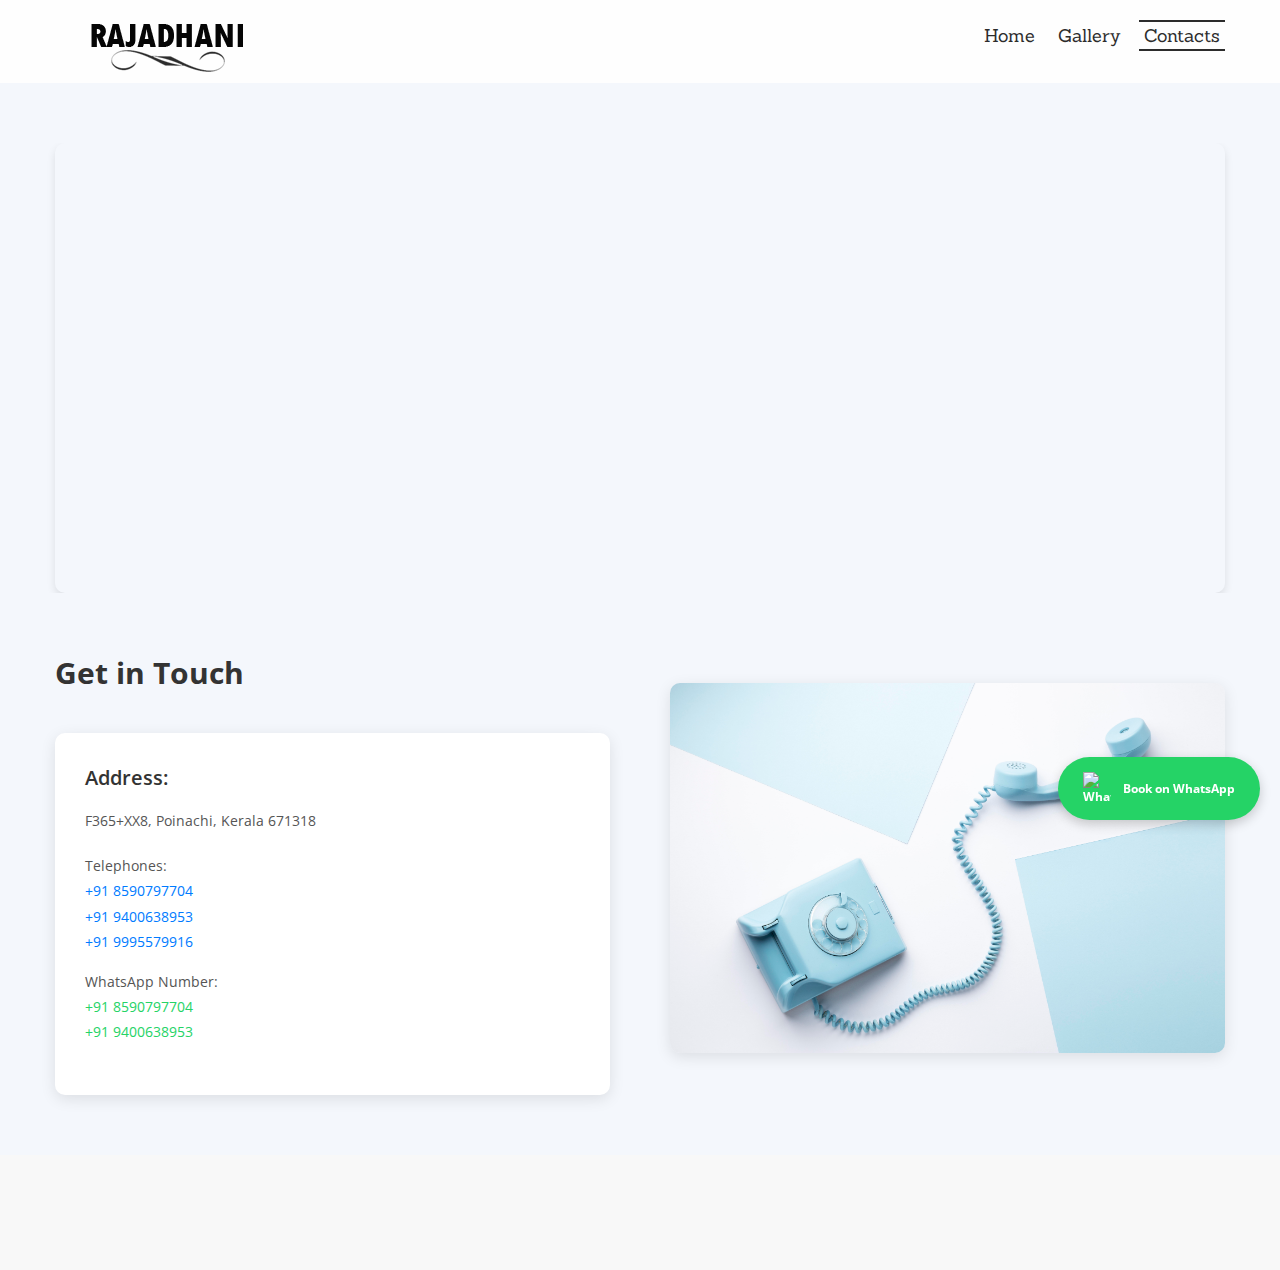
==== commit df012e68: "number changed" ====
--- a/Contact.html
+++ b/Contact.html
@@ -222,6 +222,9 @@
                     <br>
                     <a href="tel:+918590797704" style="color: #007bff; font-size: 1.4rem;">+91 8590797704</a>
                     <br>
+                    <a href="tel:+918590797704" style="color: #007bff; font-size: 1.4rem;">+91 9400638953</a>
+                  
+                    <br>
                     <a href="tel:+919995579916" style="color: #007bff; font-size: 1.4rem;">+91 9995579916</a>
                 </p>
 
@@ -229,6 +232,8 @@
                     WhatsApp Number:
                     <br>
                     <a href="https://wa.me/918590797704" style="color: #25D366; font-size: 1.4rem;" target="_blank">+91 8590797704</a>
+                    <br>
+                    <a href="https://wa.me/919400638953" style="color: #25D366; font-size: 1.4rem;" target="_blank">+91 9400638953</a>
                 </p>
             </div>
         </div>
